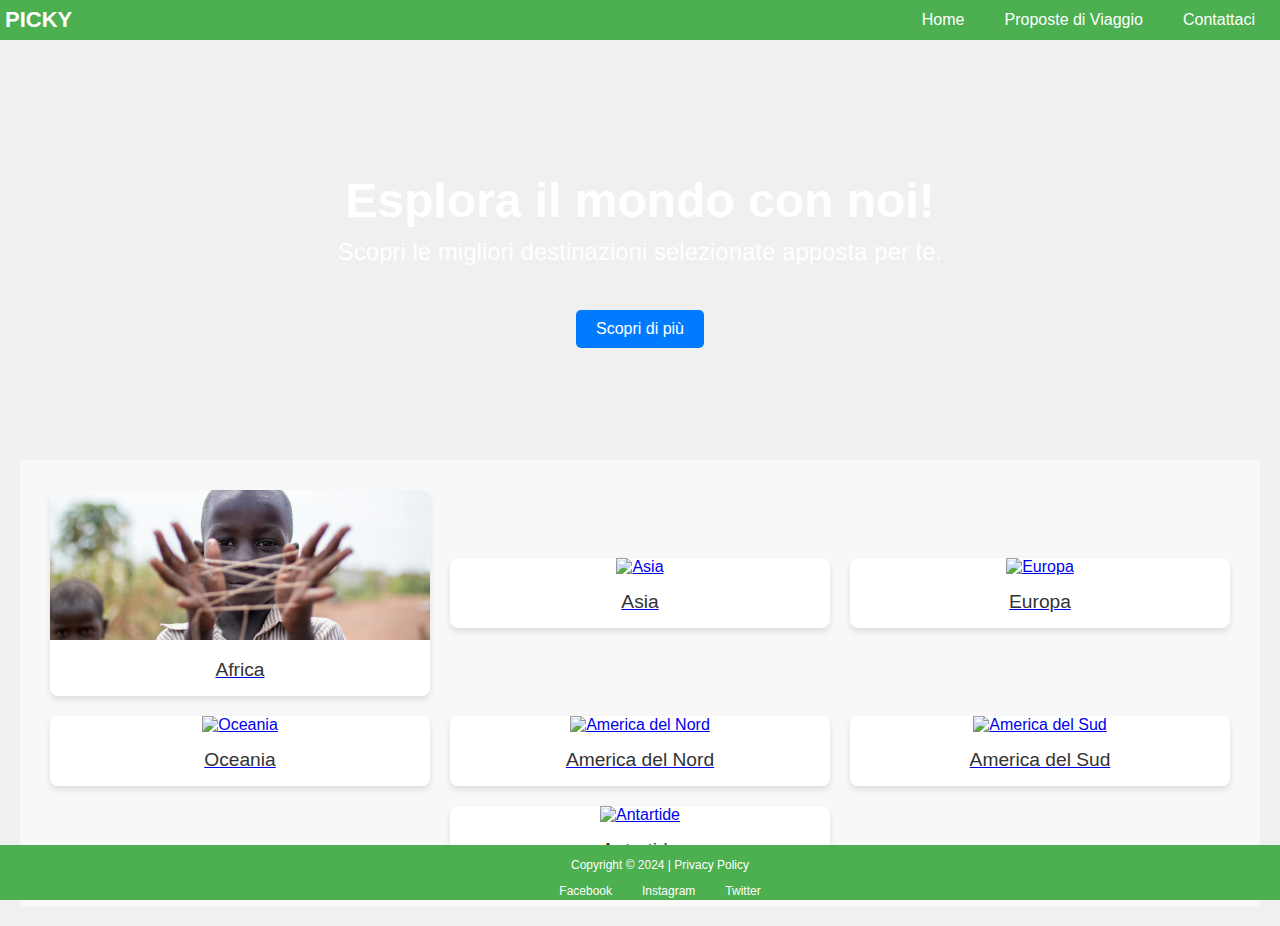
==== index.html @ 928c054a "Update index.html" ====
<!DOCTYPE html>
<html lang="en">
<head>
    <meta charset="UTF-8">
    <title>PICKY</title>
    <link rel="stylesheet" href="styles.css">
</head>
<body>
    <header class="header-fascia">
        <h1>PICKY</h1>
                <nav>
                <ul class="menu">
                    <li><a href="index.html">Home</a></li>
                    <li>
                        <a href="proposte.html">Proposte di Viaggio</a>
                        <ul class="dropdown">
                            <li><a href="#">Proposta 1</a></li>
                            <li><a href="#">Proposta 2</a></li>
                            <li><a href="#">Proposta 3</a></li>
                        </ul>
                    </li>
                    <li><a href="contatti.html">Contattaci</a></li>
                </ul>
            </nav>
    </header>
<main>
    <section class="hero">
        <h2>Esplora il mondo con noi!</h2>
        <p>Scopri le migliori destinazioni selezionate apposta per te.</p>
        <a href="proposte.html" class="btn">Scopri di più</a>
    </section>
    <!-- Sezione Continenti -->
    <section class="continenti">
        <div class="continente">
            <a href="africa.html">
                <img src="images-index/AFRICA.jpg" alt="Africa">
                <p>Africa</p>
            </a>
        </div>
        <div class="continente">
            <a href="asia.html">
                <img src="images-index/ASIA.jpg" alt="Asia">
                <p>Asia</p>
            </a>
        </div>
        <div class="continente">
            <a href="europa.html">
                <img src="europa.jpg" alt="Europa">
                <p>Europa</p>
            </a>
        </div>
        <div class="continente">
            <a href="oceania.html">
                <img src="oceania.jpg" alt="Oceania">
                <p>Oceania</p>
            </a>
        </div>
        <div class="continente">
            <a href="america-nord.html">
                <img src="america-nord.jpg" alt="America del Nord">
                <p>America del Nord</p>
            </a>
        </div>
        <div class="continente">
            <a href="america-sud.html">
                <img src="america-sud.jpg" alt="America del Sud">
                <p>America del Sud</p>
            </a>
        </div>
        <div class="continente">
            <a href="antartide.html">
                <img src="antartide.jpg" alt="Antartide">
                <p>Antartide</p>
            </a>
        </div>
    </section>
</main>
    <footer>
        <p>Copyright © 2024 | <a href="privacy.html">Privacy Policy</a></p>
        <ul class="social">
            <li><a href="#">Facebook</a></li>
            <li><a href="#">Instagram</a></li>
            <li><a href="#">Twitter</a></li>
        </ul>
    </footer>
    
</body>
</html>
---- styles.css ----
html, body 
{
    height: 100%; /* Imposta l'altezza al 100% della finestra */
    margin: 0; /* Rimuove i margini di default */
    padding: 0; /* Rimuove il padding di default */
    display: flex; /* Imposta il body come contenitore flessibile */
    flex-direction: column; /* Dispone i figli in colonna */
}
main 
{
    flex: 1; /* Fa in modo che il contenuto principale occupi lo spazio rimanente */
    padding: 20px;
    margin-top: 40px; /* Spazio sotto l'header */
}
body 
{
    font-family: Arial, sans-serif;
    background-color: #f0f0f0;
}
/* Stile per il footer */
footer 
{
    background-color: #4CAF50; /* Colore verde del footer */
    color: white;
    text-align: center;
    position: fixed; /* Non è fissato, si adatta alla fine del contenuto */
    bottom: 0;
    width: 100%;
    margin: 0; /* Rimuove eventuali margini */
    font-size: 12px;
    padding: 1px 20px;
    z-index: 1000;
}
footer ul 
{
    list-style: none;
    padding: 0;
    display: flex;
    justify-content: center;
    margin: 1px 0;
}
footer ul li 
{
    margin: 0 15px; /* Spazio tra i link */
}
footer ul li a 
{
    color: white;
    text-decoration: none;
    font-size: 12px; /* Puoi modificare la dimensione del testo dei social */
}
footer ul li a:hover 
{
    text-decoration: underline;
}
/* Stile per i link come "Privacy Policy" nel footer */
footer p a 
{
    color: white;
    text-decoration: none;
}
footer p a:hover 
{
    text-decoration: underline;
}
/* Stile per l'header */
.header-fascia 
{
    background-color: #4CAF50; /* Colore verde */
    color: white; /* Testo bianco */
    padding: 5px; /* Spaziatura interna */
    display: flex; 
    justify-content: space-between; /* Spazio tra il titolo e il menu */
    align-items: center; /* Allinea verticalmente il contenuto */
    width: 100%; /* Estendi la fascia alla larghezza completa della pagina */
    position: fixed; /* Fissa la fascia in alto */
    top: 0; /* Posiziona la fascia in cima alla pagina */
    left: 0; /* Posiziona a sinistra */
    z-index: 1000; /* Assicura che sia sopra altri elementi */
    height: 30px; /* Modificato per allineare correttamente */
}
.header-fascia h1 
{
    text-align: left; /* Allinea il testo a sinistra */
    font-size: 22px; /* Modifica la dimensione del carattere (puoi cambiarla a tuo piacimento) */
    margin: 0; /* Rimuove il margine predefinito */
    padding: 0;
    color: white;
}
main 
{
    flex: 1; /* Fa in modo che il main occupi tutto lo spazio disponibile */
    padding: 20px; /* Padding interno */
    margin-top: 40px; /* Spazio sotto l'header */
}
.menu 
{
    list-style-type: none; /* Rimuovi i punti elenco */
    display: flex; /* Utilizza flexbox per il menu */
    justify-content: flex-end; /* Allinea il menu a destra */
    padding: 0; /* Rimuovi padding */
    margin: 0; /* Rimuovi margini */
}
.menu li 
{
    margin-left: 20px; /* Spazio tra i link */
}
.menu li:last-child 
{
    margin-right: 20px; /* Spazio a destra dell'elemento "Contattaci" */
}
.menu a 
{
    color: white; /* Colore dei link */
    text-decoration: none; /* Rimuovi sottolineatura */
    font-size: 16px; /* Dimensione del testo */
    display: inline-block;
    padding: 10px;
}
/* Rimanente codice CSS rimane invariato... */
.menu a:hover 
{
    text-decoration: underline; /* Sottolinea il link al passaggio del mouse */
}
.hero 
{
    background-image: url('tuo_sfondoviaggio.jpg'); /* Inserisci l'immagine di sfondo */
    background-size: cover;
    background-position: center;
    height: 400px;
    color: white;
    text-align: center;
    display: flex;
    flex-direction: column;
    justify-content: center;
    align-items: center;
}
.hero h2 
{
    font-size: 3em;
    margin: 0;
}
.hero p 
{
    font-size: 1.5em;
    margin-top: 10px;
}
/* Stili per il Main */
main 
{
    display: flex;
    flex-direction: column;
    height: calc(100vh - 40px); /* L'altezza del main sarà il 100% della viewport meno l'header */
}
/* Stili per la sezione dei continenti */
.continenti 
{
    display: flex;
    flex-wrap: wrap; /* Permette ai contenuti di andare a capo se necessario */
    justify-content: space-around; /* Spazio uniforme tra i continenti */
    align-items: center;
    flex: 1; /* Fa sì che la sezione occupi lo spazio rimanente del main */
    padding: 20px;
    background-color: #f8f8f8; /* Colore di sfondo chiaro */
}
.continente 
{
    flex-basis: calc(100% / 3 - 20px); /* Ogni sezione occupa un terzo della larghezza (con margine) */
    margin: 10px;
    text-align: center;
    background-color: #fff; /* Sfondo bianco per ogni sezione */
    border-radius: 8px;
    box-shadow: 0 4px 6px rgba(0, 0, 0, 0.1); /* Leggera ombra */
    overflow: hidden; /* Per far sì che l'immagine rimanga all'interno del box */
    transition: transform 0.3s ease;
}
.continente:hover 
{
    transform: translateY(-5px); /* Leggero sollevamento al passaggio del mouse */
}
.continente img 
{
    width: 100%; /* L'immagine occupa tutta la larghezza del box */
    height: 150px; /* Altezza fissa dell'immagine */
    object-fit: cover; /* Adatta l'immagine al contenitore senza distorsioni */
}
.continente p 
{
    margin: 15px 0;
    font-size: 1.2em;
    color: #333;
}
.btn {
    background-color: #007BFF;
    color: white;
    padding: 10px 20px;
    text-decoration: none;
    margin-top: 20px;
    border-radius: 5px;
    transition: background-color 0.3s ease;
}
.btn:hover {
    background-color: #0056b3;
}
.btn 
{
    background-color: #007BFF;
    color: white;
    padding: 10px 20px;
    text-decoration: none;
    margin-top: 20px;
    border-radius: 5px;
}
.btn:hover 
{
    background-color: #0056b3;
}
.dropdown 
{
    display: none; /* Nascondi il menu a tendina di default */
    position: absolute; /* Posiziona il menu a tendina in modo assoluto */
    background-color: #4CAF50; /* Colore verde */
    padding: 10px; /* Spaziatura interna */
    border-radius: 5px; /* Angoli arrotondati */
    z-index: 1; /* Assicurati che il menu sia sopra altri contenuti */
}
.menu li:hover .dropdown 
{
    display: block; /* Mostra il menu a tendina al passaggio del mouse */
}
.dropdown li 
{
    margin: 0; /* Nessun margine per gli elementi del menu a tendina */
}
.dropdown a 
{
    display: block; /* Rende i link del menu a tendina a blocco, occupando l'intera larghezza */
    padding: 5px; /* Padding per i link del menu a tendina */
    color: white; /* Colore dei link del menu a tendina */
}
.dropdown a:hover 
{
    background-color: rgba(255, 255, 255, 0.3); /* Sfumatura al passaggio del mouse
}
/* Transizioni nel menu */
.dropdown 
{
    transition: opacity 0.3s ease, visibility 0.3s ease;
    opacity: 0;
    visibility: hidden;
}
.menu li:hover .dropdown 
{
    opacity: 1;
    visibility: visible;
}
h1 
{
    color: #333;
}
#proposte 
{
    margin-top: 20px;
    padding: 20px;
    background-color: #fff;
    border-radius: 8px;
}
.proposta 
{
    margin-bottom: 15px;
    padding: 10px;
    border: 1px solid #ddd;
    border-radius: 5px;
}
#aggiungi-recensione 
{
    margin-top: 20px;
    padding: 20px;
    background-color: #f8f9fa; /* Grigio molto chiaro */
    border-radius: 8px;
}
form 
{
    display: flex;
    flex-direction: column;
}
label 
{
    margin: 10px 0 5px;
}
input, textarea 
{
    padding: 10px;
    margin-bottom: 10px;
    border: 1px solid #ccc;
    border-radius: 5px;
}
button 
{
    padding: 10px;
    background-color: #007BFF; /* Blu */
    color: white;
    border: none;
    border-radius: 5px;
    cursor: pointer;
}
#discussioni 
{
    margin-top: 20px;
    padding: 20px;
    background-color: #f1f1f1; /* Grigio chiaro */
    border-radius: 8px;
}
#commenti 
{
    margin-bottom: 15px;
}
.commento 
{
    margin-bottom: 10px;
    padding: 10px;
    border: 1px solid #ccc;
    border-radius: 5px;
    background-color: #fff; /* Bianco */
}
button:hover 
{
    background-color: #0056b3; /* Blu scuro */
}
h2 
{
    color: #007BFF; /* Blu */
}
/* Media query per schermi piccoli */
@media screen and (max-width: 768px) 
{
    .header-fascia 
    {
        flex-direction: column;
        height: auto;
        padding: 10px;
    }
    .menu 
    {
        flex-direction: column;
        align-items: center;
    }
    .menu li 
    {
        margin: 10px 0;
    }
    .menu li a 
    {
        font-size: 18px;
    }
    h1 
    {
        font-size: 24px;
    }
    footer
    {
        font-size: 10px;
    }
}
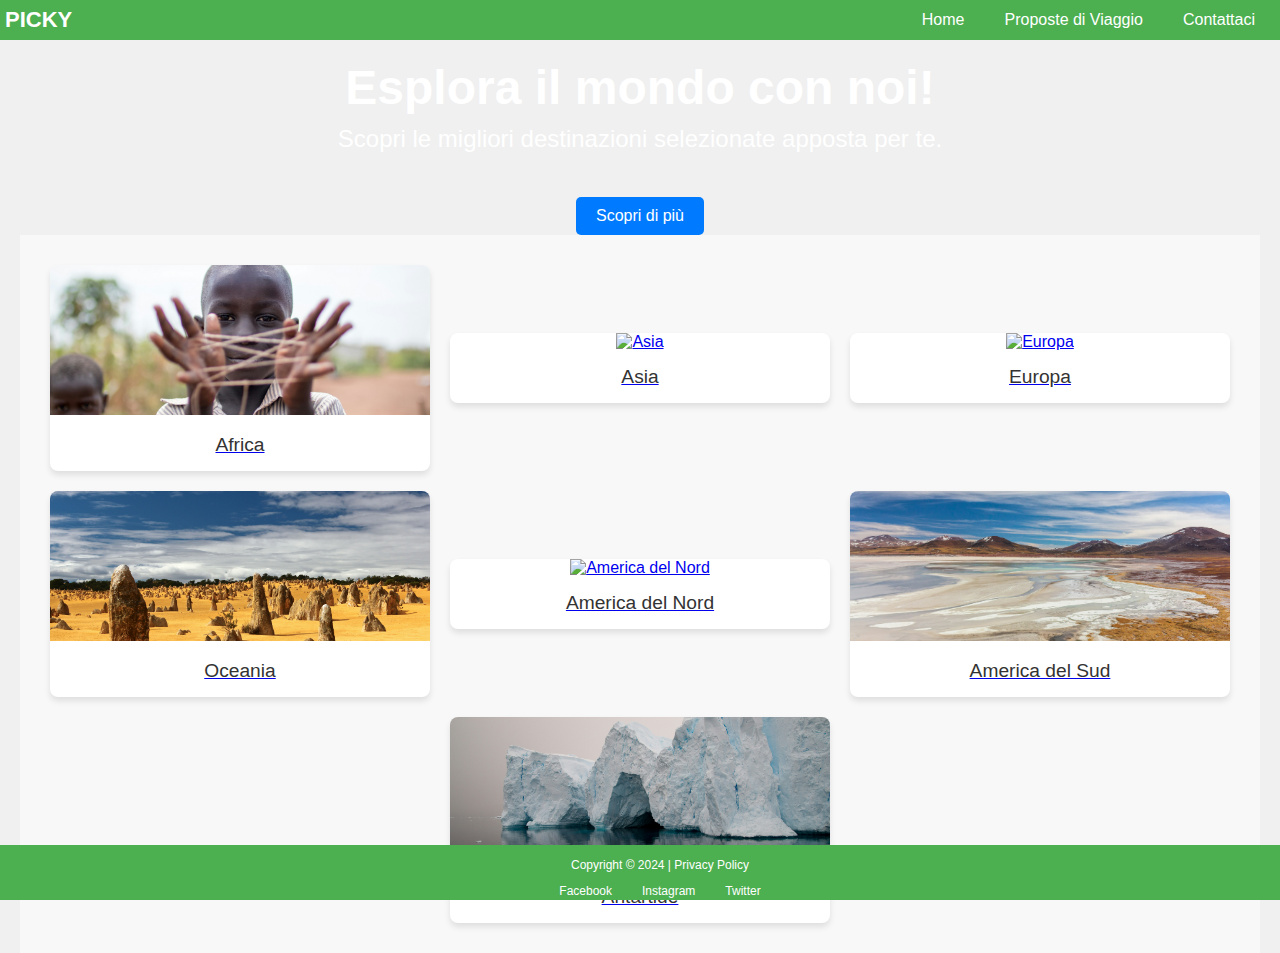
==== commit bdf8962d: "Update index.html" ====
--- a/index.html
+++ b/index.html
@@ -45,31 +45,31 @@
         </div>
         <div class="continente">
             <a href="europa.html">
-                <img src="europa.jpg" alt="Europa">
+                <img src="images-index/EUROPA.jpg" alt="Europa">
                 <p>Europa</p>
             </a>
         </div>
         <div class="continente">
             <a href="oceania.html">
-                <img src="oceania.jpg" alt="Oceania">
+                <img src="images-index/OCEANIA.jpg" alt="Oceania">
                 <p>Oceania</p>
             </a>
         </div>
         <div class="continente">
             <a href="america-nord.html">
-                <img src="america-nord.jpg" alt="America del Nord">
+                <img src="images-index/AMERICANORD.jpg" alt="America del Nord">
                 <p>America del Nord</p>
             </a>
         </div>
         <div class="continente">
             <a href="america-sud.html">
-                <img src="america-sud.jpg" alt="America del Sud">
+                <img src="images-index/AMERICASUD.jpg" alt="America del Sud">
                 <p>America del Sud</p>
             </a>
         </div>
         <div class="continente">
             <a href="antartide.html">
-                <img src="antartide.jpg" alt="Antartide">
+                <img src="images-index/ANTARTIDE.jpg" alt="Antartide">
                 <p>Antartide</p>
             </a>
         </div>
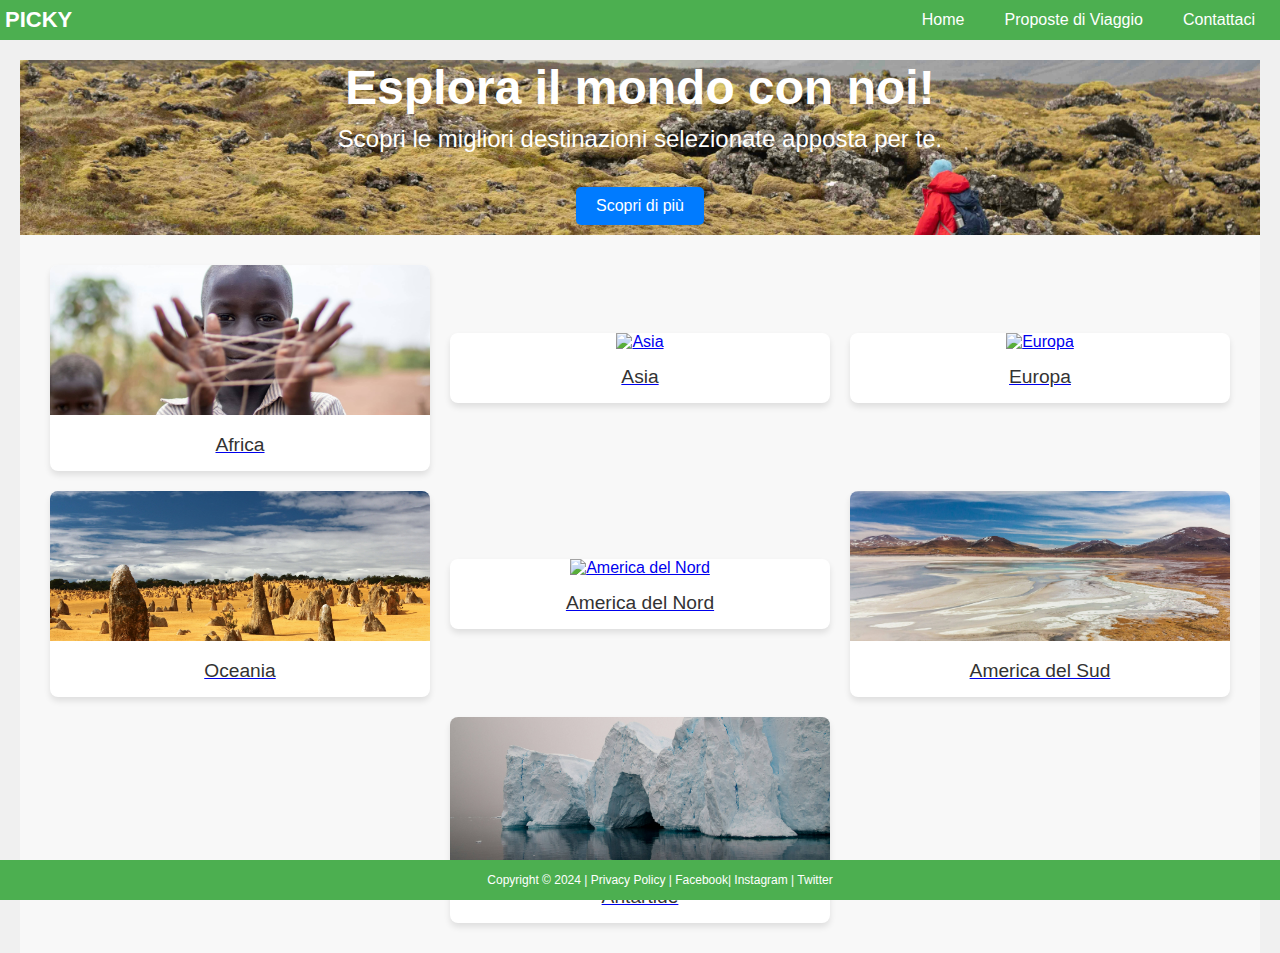
==== commit 1167bb36: "Update index.html" ====
--- a/index.html
+++ b/index.html
@@ -76,13 +76,7 @@
     </section>
 </main>
     <footer>
-        <p>Copyright © 2024 | <a href="privacy.html">Privacy Policy</a></p>
-        <ul class="social">
-            <li><a href="#">Facebook</a></li>
-            <li><a href="#">Instagram</a></li>
-            <li><a href="#">Twitter</a></li>
-        </ul>
+        <p>Copyright © 2024 | <a href="privacy.html">Privacy Policy</a> | <a href="#">Facebook</a>| <a href="#">Instagram</a> | <a href="#">Twitter</a></p>
     </footer>
-    
 </body>
 </html>
--- a/styles.css
+++ b/styles.css
@@ -124,7 +124,7 @@
 }
 .hero 
 {
-    background-image: url('tuo_sfondoviaggio.jpg'); /* Inserisci l'immagine di sfondo */
+    background-image: url('images-index/scopri.jpg'); /* Inserisci l'immagine di sfondo */
     background-size: cover;
     background-position: center;
     height: 400px;
@@ -208,7 +208,8 @@
     color: white;
     padding: 10px 20px;
     text-decoration: none;
-    margin-top: 20px;
+    margin-top: 10px;
+    margin-bottom: 10px;
     border-radius: 5px;
 }
 .btn:hover 
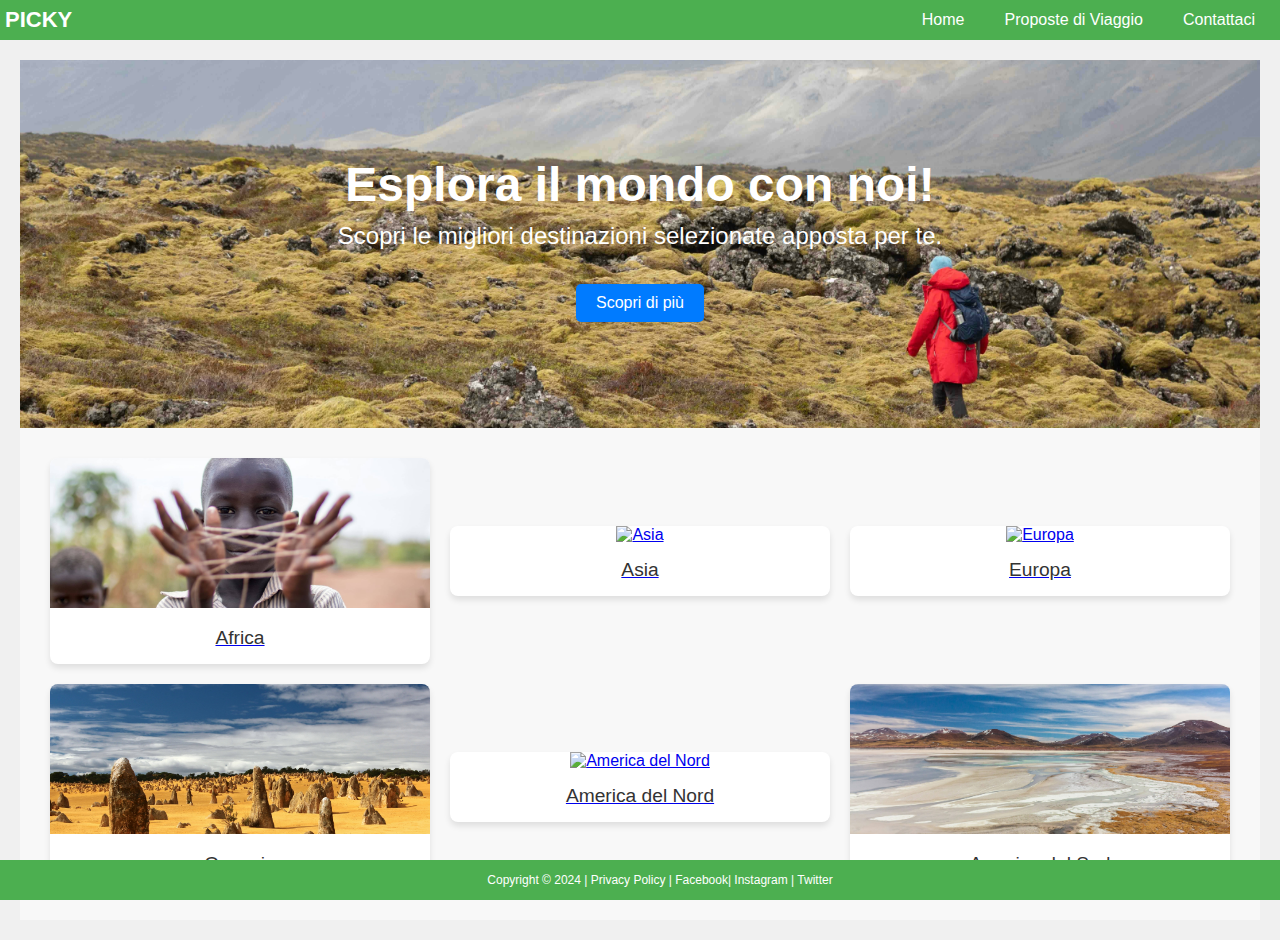
==== commit 9ddc1899: "Update index.html" ====
--- a/index.html
+++ b/index.html
@@ -67,12 +67,6 @@
                 <p>America del Sud</p>
             </a>
         </div>
-        <div class="continente">
-            <a href="antartide.html">
-                <img src="images-index/ANTARTIDE.jpg" alt="Antartide">
-                <p>Antartide</p>
-            </a>
-        </div>
     </section>
 </main>
     <footer>
--- a/styles.css
+++ b/styles.css
@@ -127,7 +127,7 @@
     background-image: url('images-index/scopri.jpg'); /* Inserisci l'immagine di sfondo */
     background-size: cover;
     background-position: center;
-    height: 400px;
+    height: 800px;
     color: white;
     text-align: center;
     display: flex;
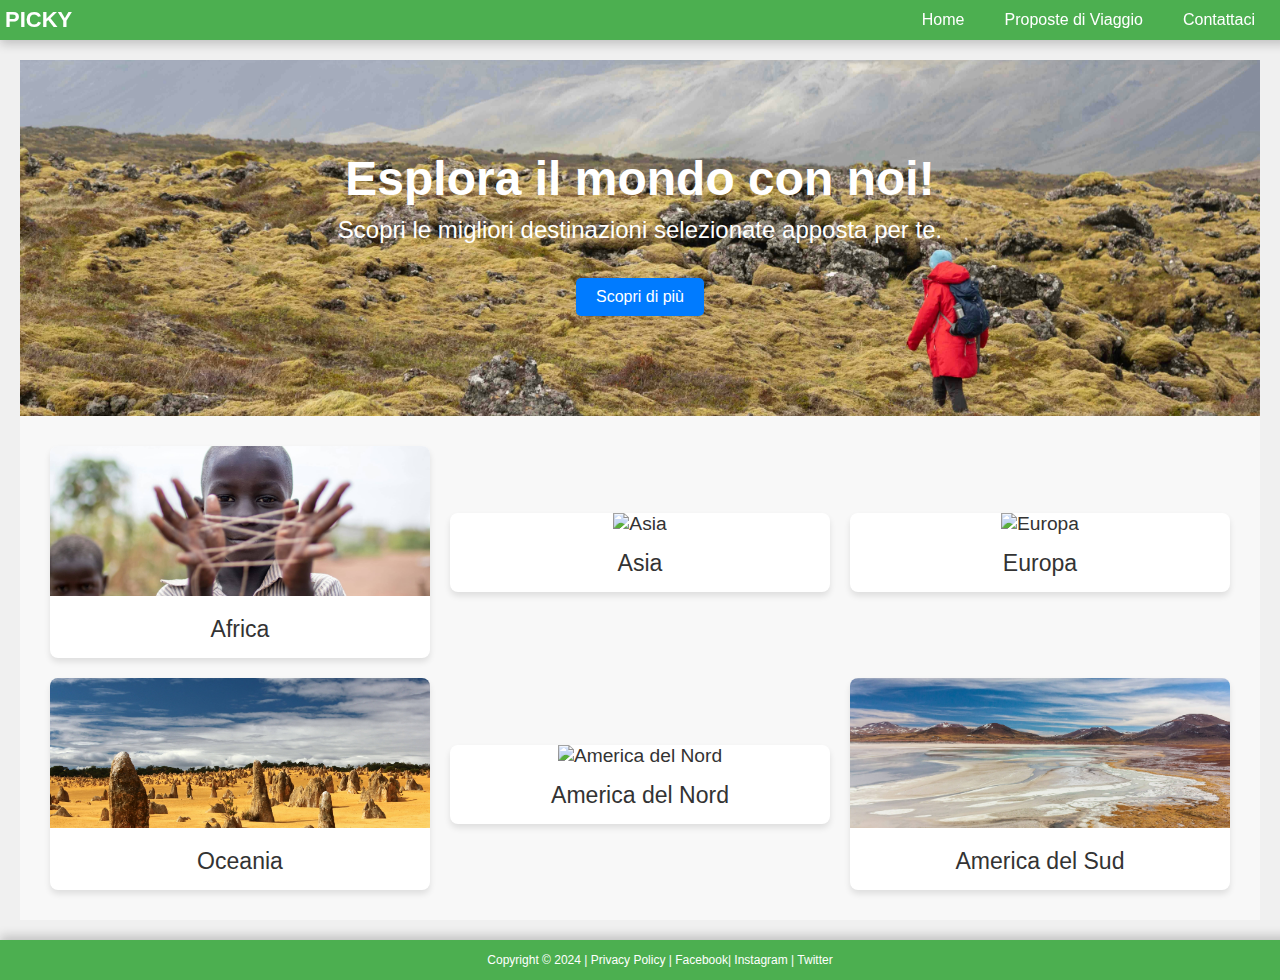
==== commit 757e14d3: "Update index.html" ====
--- a/index.html
+++ b/index.html
@@ -32,37 +32,37 @@
     <!-- Sezione Continenti -->
     <section class="continenti">
         <div class="continente">
-            <a href="africa.html">
+            <a href="PAG_CONTINENTI/AFRICA.html">
                 <img src="images-index/AFRICA.jpg" alt="Africa">
                 <p>Africa</p>
             </a>
         </div>
         <div class="continente">
-            <a href="asia.html">
+            <a href="PAG_CONTINENTI/ASIA.html">
                 <img src="images-index/ASIA.jpg" alt="Asia">
                 <p>Asia</p>
             </a>
         </div>
         <div class="continente">
-            <a href="europa.html">
+            <a href="PAG_CONTINENTI/EUROPA.html">
                 <img src="images-index/EUROPA.jpg" alt="Europa">
                 <p>Europa</p>
             </a>
         </div>
         <div class="continente">
-            <a href="oceania.html">
+            <a href="PAG_CONTINENTI/OCEANIA.html">
                 <img src="images-index/OCEANIA.jpg" alt="Oceania">
                 <p>Oceania</p>
             </a>
         </div>
         <div class="continente">
-            <a href="america-nord.html">
+            <a href="PAG_CONTINENTI/AMERICANORD.html">
                 <img src="images-index/AMERICANORD.jpg" alt="America del Nord">
                 <p>America del Nord</p>
             </a>
         </div>
         <div class="continente">
-            <a href="america-sud.html">
+            <a href="PAG_CONTINENTI/AMERICASUD.html">
                 <img src="images-index/AMERICASUD.jpg" alt="America del Sud">
                 <p>America del Sud</p>
             </a>
--- a/styles.css
+++ b/styles.css
@@ -23,13 +23,14 @@
     background-color: #4CAF50; /* Colore verde del footer */
     color: white;
     text-align: center;
-    position: fixed; /* Non è fissato, si adatta alla fine del contenuto */
     bottom: 0;
     width: 100%;
     margin: 0; /* Rimuove eventuali margini */
     font-size: 12px;
     padding: 1px 20px;
     z-index: 1000;
+    box-shadow: 0 -4px 10px rgba(0, 0, 0, 0.2); /* Ombra sopra il footer */
+    position: relative; /* Permette di posizionare l'ombra senza fissare */
 }
 footer ul 
 {
@@ -78,6 +79,8 @@
     left: 0; /* Posiziona a sinistra */
     z-index: 1000; /* Assicura che sia sopra altri elementi */
     height: 30px; /* Modificato per allineare correttamente */
+    box-shadow: 0 4px 10px rgba(0, 0, 0, 0.2); /* Leggera ombra */
+    transition: background-color 0.3s; /* Transizione per l'effetto hover */
 }
 .header-fascia h1 
 {
@@ -190,6 +193,26 @@
     font-size: 1.2em;
     color: #333;
 }
+/* Nuove regole per i link nella sezione continenti */
+.continente a 
+{
+    text-decoration: none; /* Rimuove la sottolineatura dai link */
+    color: #333; /* Colore del testo */
+    font-size: 1.2em; /* Dimensione del testo */
+    font-family: 'Arial', sans-serif; /* Font moderno, puoi cambiarlo se desideri */
+    transition: color 0.3s, transform 0.3s; /* Transizione per effetto hover */
+}
+.continente a:hover 
+{
+    color: #007BFF; /* Colore del testo al passaggio del mouse */
+    transform: scale(1.05); /* Effetto di ingrandimento al passaggio del mouse */
+}
+.continente p 
+{
+    margin: 15px 0;
+    font-size: 1.2em;
+    color: #333;
+}
 .btn {
     background-color: #007BFF;
     color: white;
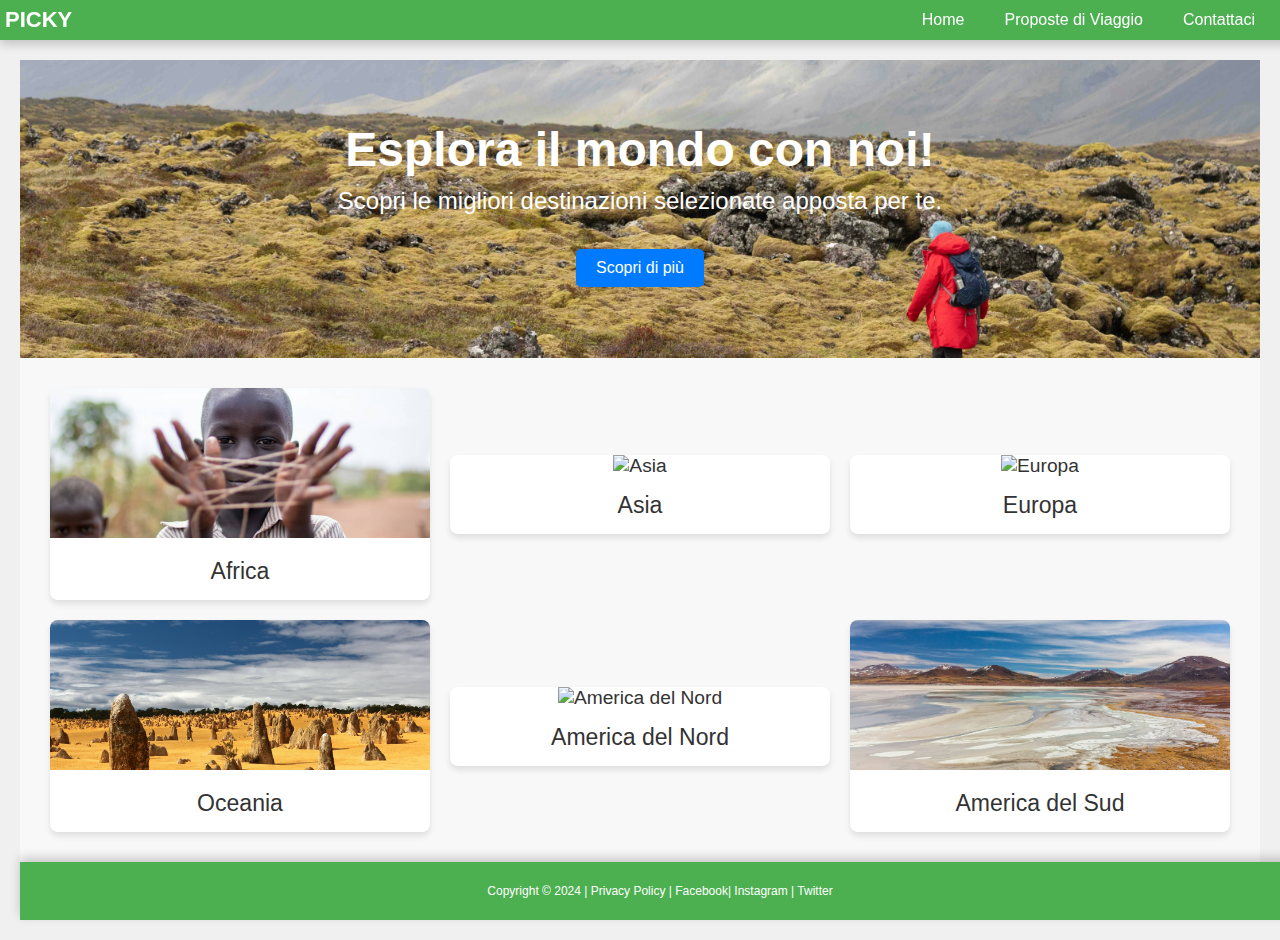
==== commit 278cf843: "Update index.html" ====
--- a/index.html
+++ b/index.html
@@ -68,9 +68,9 @@
             </a>
         </div>
     </section>
-</main>
     <footer>
         <p>Copyright © 2024 | <a href="privacy.html">Privacy Policy</a> | <a href="#">Facebook</a>| <a href="#">Instagram</a> | <a href="#">Twitter</a></p>
     </footer>
+</main>
 </body>
 </html>
--- a/styles.css
+++ b/styles.css
@@ -6,11 +6,15 @@
     display: flex; /* Imposta il body come contenitore flessibile */
     flex-direction: column; /* Dispone i figli in colonna */
 }
+{
+    outline: 1px solid red; /* Per evidenziare i contorni di tutti gli elementi */
+}
 main 
 {
-    flex: 1; /* Fa in modo che il contenuto principale occupi lo spazio rimanente */
+    flex: 1; /* Fa in modo che il main cresca per occupare lo spazio rimanente */
     padding: 20px;
     margin-top: 40px; /* Spazio sotto l'header */
+    padding-bottom: 60px; /* Spazio extra per evitare che il footer si sovrapponga */
 }
 body 
 {
@@ -23,14 +27,12 @@
     background-color: #4CAF50; /* Colore verde del footer */
     color: white;
     text-align: center;
-    bottom: 0;
     width: 100%;
-    margin: 0; /* Rimuove eventuali margini */
     font-size: 12px;
-    padding: 1px 20px;
+    padding: 10px 20px;
     z-index: 1000;
     box-shadow: 0 -4px 10px rgba(0, 0, 0, 0.2); /* Ombra sopra il footer */
-    position: relative; /* Permette di posizionare l'ombra senza fissare */
+    position: sticky;
 }
 footer ul 
 {
@@ -148,6 +150,19 @@
     font-size: 1.5em;
     margin-top: 10px;
 }
+.view-all-button {
+    padding: 10px 20px; /* Spaziatura interna */
+    background-color: #28a745; /* Colore di sfondo verde */
+    color: white; /* Colore del testo bianco */
+    border: none; /* Rimuovi il bordo */
+    cursor: pointer; /* Cambia il cursore al passaggio del mouse */
+    font-size: 1em; /* Dimensione del testo */
+    margin-top: 15px; /* Margine superiore */
+    border-radius: 5px;
+}
+.view-all-button:hover {
+    background-color: #218838; /* Colore di sfondo verde scuro al passaggio del mouse */
+}
 /* Stili per il Main */
 main 
 {
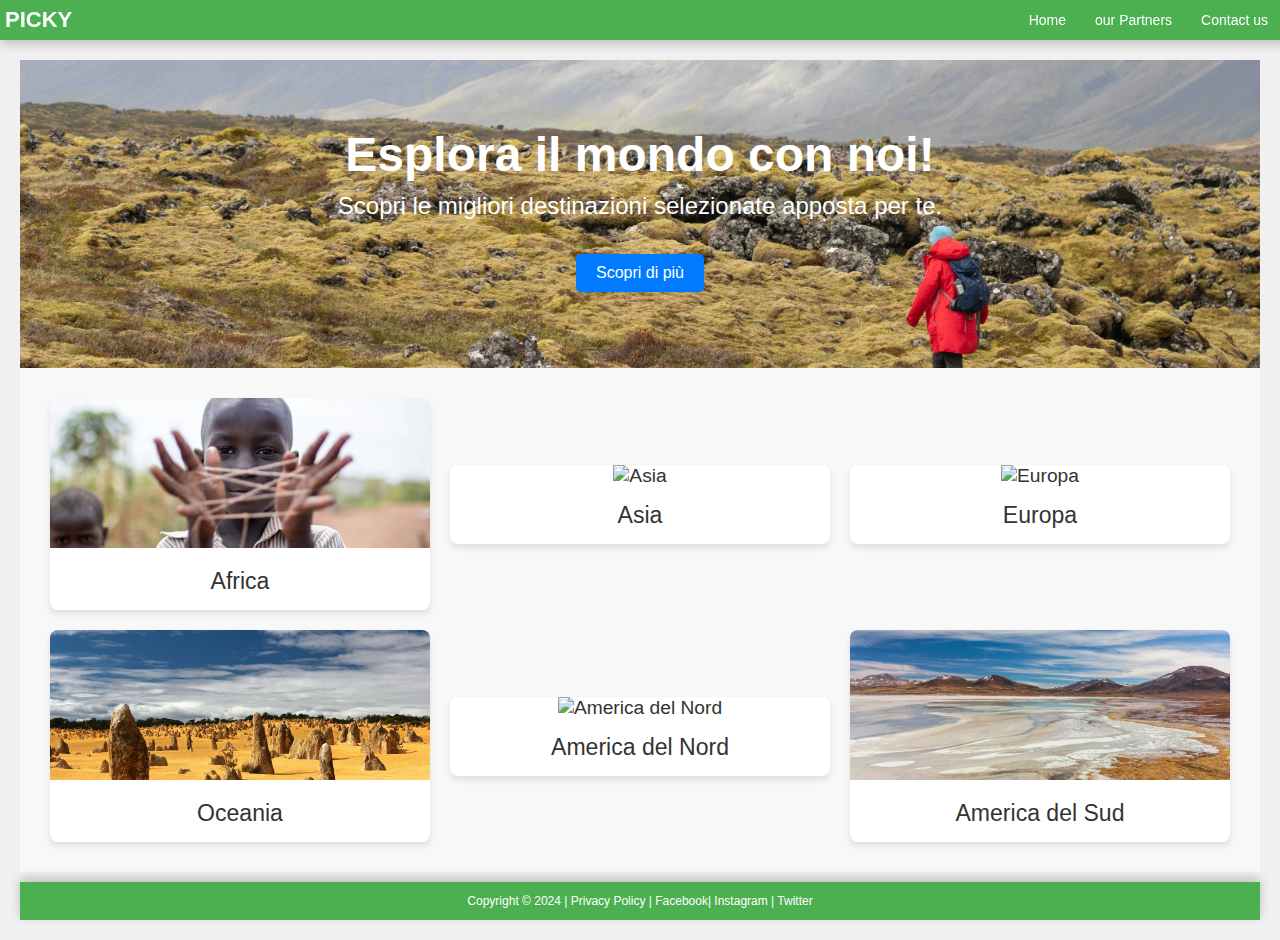
==== commit 4806b77c: "Update index.html" ====
--- a/index.html
+++ b/index.html
@@ -10,16 +10,9 @@
         <h1>PICKY</h1>
                 <nav>
                 <ul class="menu">
-                    <li><a href="index.html">Home</a></li>
-                    <li>
-                        <a href="proposte.html">Proposte di Viaggio</a>
-                        <ul class="dropdown">
-                            <li><a href="#">Proposta 1</a></li>
-                            <li><a href="#">Proposta 2</a></li>
-                            <li><a href="#">Proposta 3</a></li>
-                        </ul>
-                    </li>
-                    <li><a href="contatti.html">Contattaci</a></li>
+                    <li><a href="../index.html">Home</a></li>
+                    <li><a href="partners.html">our Partners</a> </li>
+                    <li><a href="contatti.html">Contact us</a></li>
                 </ul>
             </nav>
     </header>
--- a/styles.css
+++ b/styles.css
@@ -29,10 +29,10 @@
     text-align: center;
     width: 100%;
     font-size: 12px;
-    padding: 10px 20px;
+    margin: 0px;
     z-index: 1000;
     box-shadow: 0 -4px 10px rgba(0, 0, 0, 0.2); /* Ombra sopra il footer */
-    position: sticky;
+    margin-top: 10px;
 }
 footer ul 
 {
@@ -98,34 +98,29 @@
     padding: 20px; /* Padding interno */
     margin-top: 40px; /* Spazio sotto l'header */
 }
-.menu 
-{
+.menu {
     list-style-type: none; /* Rimuovi i punti elenco */
     display: flex; /* Utilizza flexbox per il menu */
-    justify-content: flex-end; /* Allinea il menu a destra */
     padding: 0; /* Rimuovi padding */
     margin: 0; /* Rimuovi margini */
 }
-.menu li 
-{
-    margin-left: 20px; /* Spazio tra i link */
-}
-.menu li:last-child 
-{
-    margin-right: 20px; /* Spazio a destra dell'elemento "Contattaci" */
-}
-.menu a 
-{
+.menu li {
+    margin-left: 5px; /* Riduci lo spazio tra i link */
+}
+.menu li:last-child {
+    margin-right: 5px; /* Rimuovi spazio a destra dell'elemento "Contattaci" */
+}
+.menu a {
     color: white; /* Colore dei link */
     text-decoration: none; /* Rimuovi sottolineatura */
-    font-size: 16px; /* Dimensione del testo */
-    display: inline-block;
-    padding: 10px;
-}
-/* Rimanente codice CSS rimane invariato... */
-.menu a:hover 
-{
+    font-size: 14px; /* Dimensione del testo più piccola */
+    padding: 8px 12px; /* Riduci il padding per rendere il menu più compatto */
+    border-radius: 4px; /* Aggiungi angoli arrotondati per un aspetto più moderno */
+    transition: background-color 0.3s, color 0.3s; /* Aggiungi una transizione */
+}
+.menu a:hover {
     text-decoration: underline; /* Sottolinea il link al passaggio del mouse */
+    background-color: rgba(255, 255, 255, 0.1); /* Aggiungi uno sfondo al passaggio del mouse */
 }
 .hero 
 {
@@ -205,7 +200,7 @@
 .continente p 
 {
     margin: 15px 0;
-    font-size: 1.2em;
+    font-size: 0.8em;
     color: #333;
 }
 /* Nuove regole per i link nella sezione continenti */
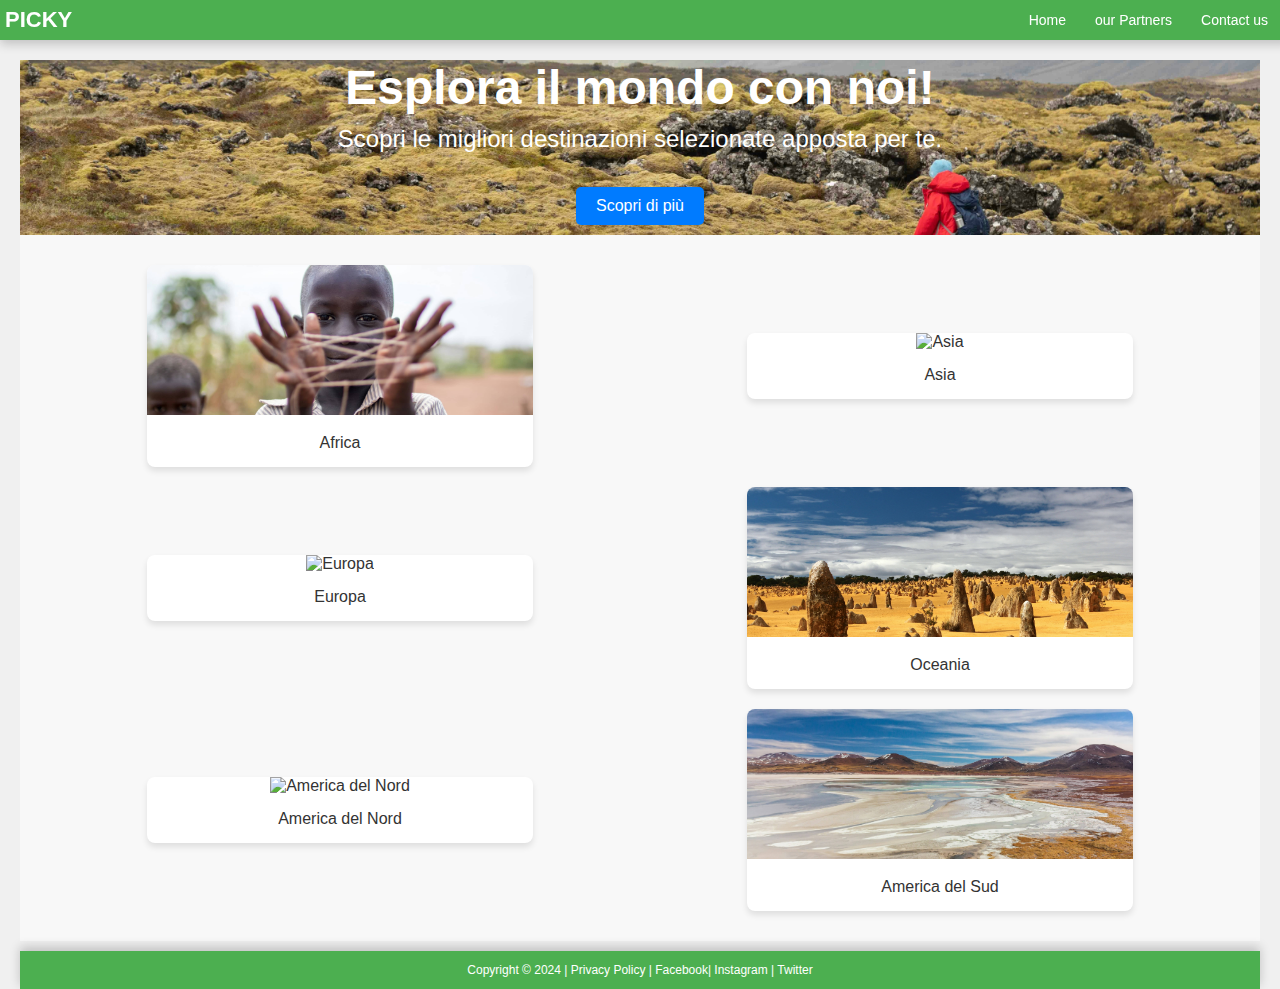
==== commit 5db4a10a: "Update index.html" ====
--- a/index.html
+++ b/index.html
@@ -25,7 +25,7 @@
     <!-- Sezione Continenti -->
     <section class="continenti">
         <div class="continente">
-            <a href="PAG_CONTINENTI/AFRICA.html">
+            <a href="PAG_CONTINENTI/AFRICA/AFRICA.html">
                 <img src="images-index/AFRICA.jpg" alt="Africa">
                 <p>Africa</p>
             </a>
--- a/styles.css
+++ b/styles.css
@@ -178,7 +178,7 @@
 }
 .continente 
 {
-    flex-basis: calc(100% / 3 - 20px); /* Ogni sezione occupa un terzo della larghezza (con margine) */
+    flex-basis: calc(33% - 10px);
     margin: 10px;
     text-align: center;
     background-color: #fff; /* Sfondo bianco per ogni sezione */
@@ -186,6 +186,7 @@
     box-shadow: 0 4px 6px rgba(0, 0, 0, 0.1); /* Leggera ombra */
     overflow: hidden; /* Per far sì che l'immagine rimanga all'interno del box */
     transition: transform 0.3s ease;
+    min-width: 250px; /* Imposta un massimo per evitare che diventino troppo piccole */
 }
 .continente:hover 
 {
@@ -208,7 +209,7 @@
 {
     text-decoration: none; /* Rimuove la sottolineatura dai link */
     color: #333; /* Colore del testo */
-    font-size: 1.2em; /* Dimensione del testo */
+    font-size: 1em; /* Dimensione del testo */
     font-family: 'Arial', sans-serif; /* Font moderno, puoi cambiarlo se desideri */
     transition: color 0.3s, transform 0.3s; /* Transizione per effetto hover */
 }
@@ -220,7 +221,7 @@
 .continente p 
 {
     margin: 15px 0;
-    font-size: 1.2em;
+    font-size: 1em;
     color: #333;
 }
 .btn {
